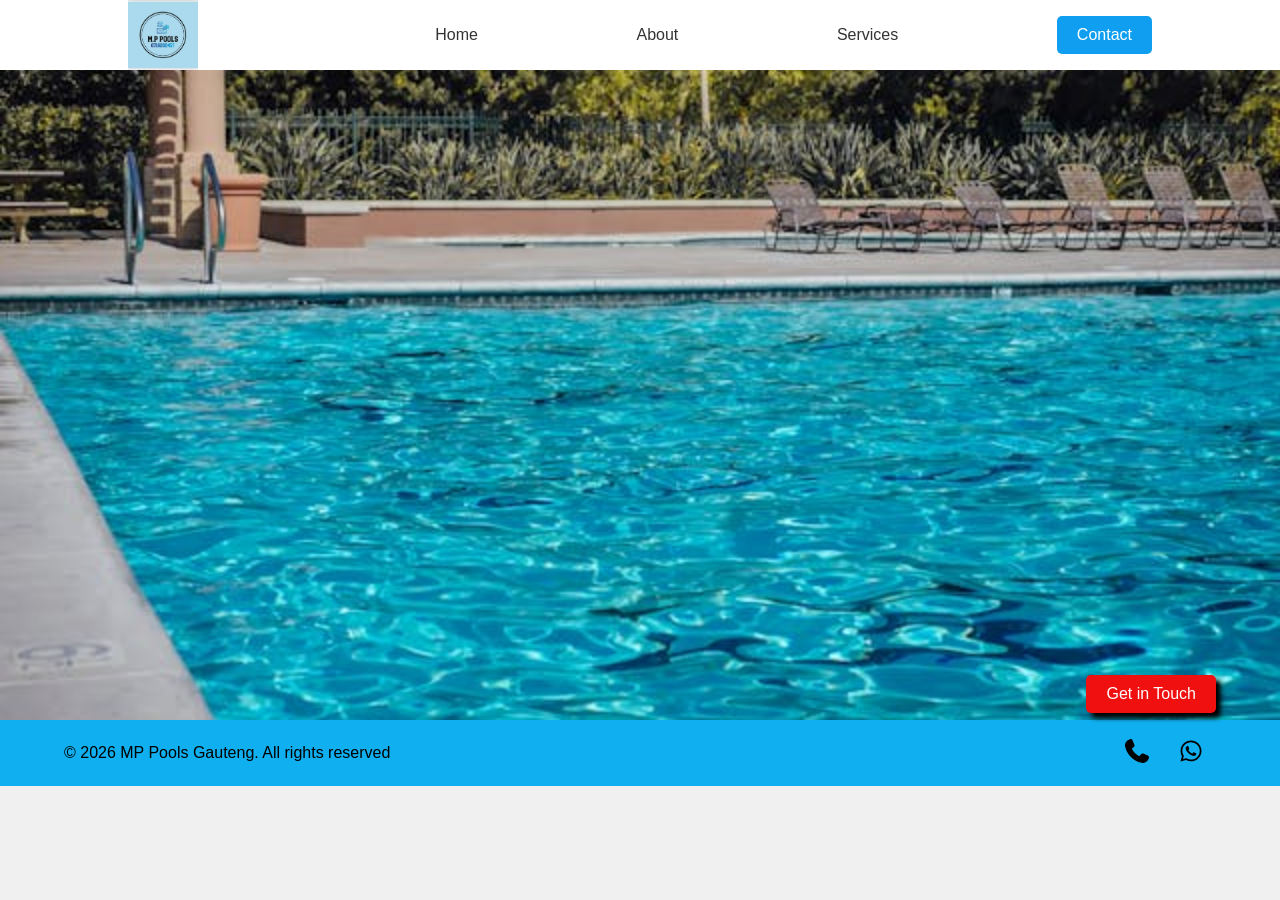
==== about.html @ 2d5c2b4c "mobile link on all pages" ====
<!DOCTYPE html>
<html lang="en">
<head>
    <meta charset="UTF-8">
    <meta name="viewport" content="width=device-width, initial-scale=1.0">
    <link rel="stylesheet" href="styles.css">
    <link rel="stylesheet" href="mobile.css">
    <title>About Us</title>
</head>
<body>
    <section class="hero">
        <nav>
            <div class="logo">
                <a href="/"><img src="images/12145278435016082086.jpg" alt=""></a>
            </div>

            <div class="mobile">
                <span></span>
                <span></span>
                <span></span>
            </div>

            <li class="nav-items">
                <a href="/">Home</a>
                <a href="about.html">About</a>
                <a href="index.html#services">Services</a>
                <a href="contact.html" class="nav-contact">Contact</a>
            </li>
        </nav>
    </section>

    <div class="floating-contact">
        <a href="contact.html">Get in Touch</a>
    </div>

    <footer>
        <p>© 2026 MP Pools Gauteng. All rights reserved</p>

        <div class="social-media">
            <a href="tel:+27718292457"><img src="images/phone-solid-full.svg" alt=""></a>
            <a href="https://wa.me/27718292457"><img src="images/whatsapp-brands-solid-full.svg" alt=""></a>
        </div>
    </footer>
   <script src="main.js"></script> 
</body>
</html>
---- styles.css ----
* {
    margin: 0;
    padding: 0;
    box-sizing: border-box;
}

body {
    font-family: 'Segoe UI', Tahoma, Geneva, Verdana, sans-serif;
    background-color: #f0f0f0;
    color: #333;
}   

.hero {
    width: 100%;
    height: 80vh;
    background: url('images/pexels-kindelmedia-8688171.jpg') no-repeat center center/cover;
    display: flex;
    flex-direction: column;
}

nav {
    display: flex;
    justify-content: space-between;
    align-items: center;
    height: 70px;
    padding-left: 10%;
    padding-right: 10%;
    background-color: rgb(255, 255, 255);
}

nav .logo {
    height: 100%;
    justify-content: center;
    background: #fff;
}

nav .logo a img {
    height: 100%;
}

nav .logo img {
    height: inherit;
}

nav .mobile {
    display: none;
    align-items: center; 
    justify-content: center;
}

.mobile span {
    display: block;
    width: 25px;
    height: 4px;
    border-radius: 5px;
    background: #333;
    margin: 5px
}

nav .nav-items {
    width: 70%;
    display: flex;
    justify-content: space-between;
    align-items: center;
}

nav a {
    text-decoration: none;
    color: #333;
}

nav a:hover {
    color: #007BFF;
}

nav  .nav-contact {
    background-color:rgb(16, 158, 240);
    padding: 10px 20px;
    border-radius: 5px;
    color: #fff;
}

nav .nav-contact:hover {
    background-color: #fff;
    color: rgb(16, 158, 240);
}

.hero h1, .hero h2 {
    text-align: center;
    color: #fff;
    padding-top: 5%;
}

.hero .hero-contact {
    display: inline-block;
    margin-top: 20px;
    padding: 10px 20px;
    background-color: rgb(240, 16, 16);;
    color:  #fff;
    text-decoration: none;
    border-radius: 5px;
    text-align: center;
    width: fit-content;
    margin-left: auto;
    margin-right: auto;
    margin-top: 50px;
}

.floating-contact {
    text-decoration: none;
    color: #fff;
    background-color:rgb(240, 16, 16);
    width: fit-content;
    padding: 10px 20px;
    border-radius: 5px;
    z-index: 1;
    transform: scale(1);
    animation: pulse 1.5s infinite;
    display: flex;
    align-items: center;
    justify-content: center;
    position: fixed;
    right: 5%;
    top: 75%;
    z-index: 500;
    box-shadow: 5px 5px 5px rgba(0, 0 , 0, 1);
}

.floating-contact a {
    text-decoration: none;
    color: #fff;
}

@keyframes pulse {
    0% {
        transform: scale(0.9);
        box-shadow: 5px 5px 5px rgba(0, 0 , 0, 0.7);
    }
    70% {
        transform: scale(1);
        box-shadow: 5px 5px 5px rgba(0, 0 , 0, 0.4);
    }
    100% {
        transform: scale(0.9);
        box-shadow: 5px 5px 5px rgba(0, 0 , 0, 0.2);
    }
}

.services {
    width: 100%;
    padding-top: 5rem;
    padding-bottom: 5rem;
}

.services h1 {
    text-align: center;
    margin-bottom: 3rem;
    color: #333;
}

.service-cards {
    width: 90%;
    display: flex;
    flex-wrap: wrap;
    margin-left: auto;
    margin-right: auto;
    justify-content: space-around;
    gap: 2rem;
}

.service-cards .card {
    width: 40%;
    border-radius: 10px;
    box-shadow: 5px 5px 5px 5px rgba(0, 0, 0, 0.3);
    display: flex;
}

.service-cards .card img {
    width: 50%;
    aspect-ratio: 1/1;
    border-radius: 10px 0 0 10px;
    object-fit: cover;
}

.service-cards .card .card-text {
    width: 50%;
    padding: 5%;
    display: flex;
    flex-direction: column;
    justify-content: center;
    align-items: center;
    color: #333;
}


.service-cards .card .card-text h3{
    text-align: center;
    text-decoration: underline;
    margin-bottom: 1rem;
}

.service-cards .card .card-text p {
    text-align: center;
}

.service-cards .card .card-text a {
    text-decoration: none;
    padding: 5px 10px;
    background-color: rgb(16, 176, 240);
    margin-top: 1rem;
    border-radius: 2px;
    box-shadow: 2px 2px 2px 2px rgba(0, 0 , 0, 0.3);
    color: #fff;
    position: relative;
    overflow: hidden;
    z-index: 1;
}

.service-cards .card .card-text a::before {
    content: "See more";
    position: absolute;
    text-align: center;
    padding-top: 5px;
    top: 0;
    left: -100%;
    width: 100%;
    height: 100%;
    background-color: rgb(42, 43, 42);
    color: #fff;
    transition: left 0.5s ease;
    z-index: 10;
}

.service-cards .card .card-text a:hover::before {
    left: 0;
}

footer {
    background-color: rgb(16, 176, 240);
    color: #000;
    text-align: center;
    padding: 1rem 0;
    display: flex;
    align-items: center;
    justify-content: space-between;
    padding-left: 5%;
    padding-right: 5%;
}

footer p {
    margin: 0;
}

footer .social-media a {
    margin: 0 10px;
    text-decoration: none;
}

footer .social-media img {
    width: 30px;
    height: 30px;
    object-fit: contain;
}
footer .social-media a:hover {
    transform: scale(1.1);
    transition: transform 0.3s ease-in-out;
}
---- mobile.css ----
@media (max-width: 800px) {
    nav .mobile {
        display: block;
        cursor: pointer;
        z-index: 1000;
    }

    nav .nav-items {
        display: none;
    }

    nav .nav-items.active {
        animation-duration: 1s;
        animation-name: slideIn;
        animation-timing-function: ease-in-out;

        animation-fill-mode: forwards;

        display: flex;
        flex-direction: column;
        z-index: 1000;
        margin-top: 70px;
        height: 80vh;
        width: 100%;
        background: rgb(16, 176, 240);
        align-items: center;
        justify-content: space-around;
        position: absolute;
        top: 0;
        right: 0;
    }

    @keyframes slideIn {
        from {
            transform: translateX(-100vw);
            opacity: 0;
        }
        to {
            transform: translateX(0);
            opacity: 0.98;
        }
    }

    .service-cards .card {
        width: 100%;
    }

    .main .cleaning-cards .cleaning-card {
        width: 100%;
    }
}

.main .process {
    width: 85%;
    margin-left: auto;
    margin-right: auto;
}

.main .pump-card, .main .leak-card {
    width: 80%;
}
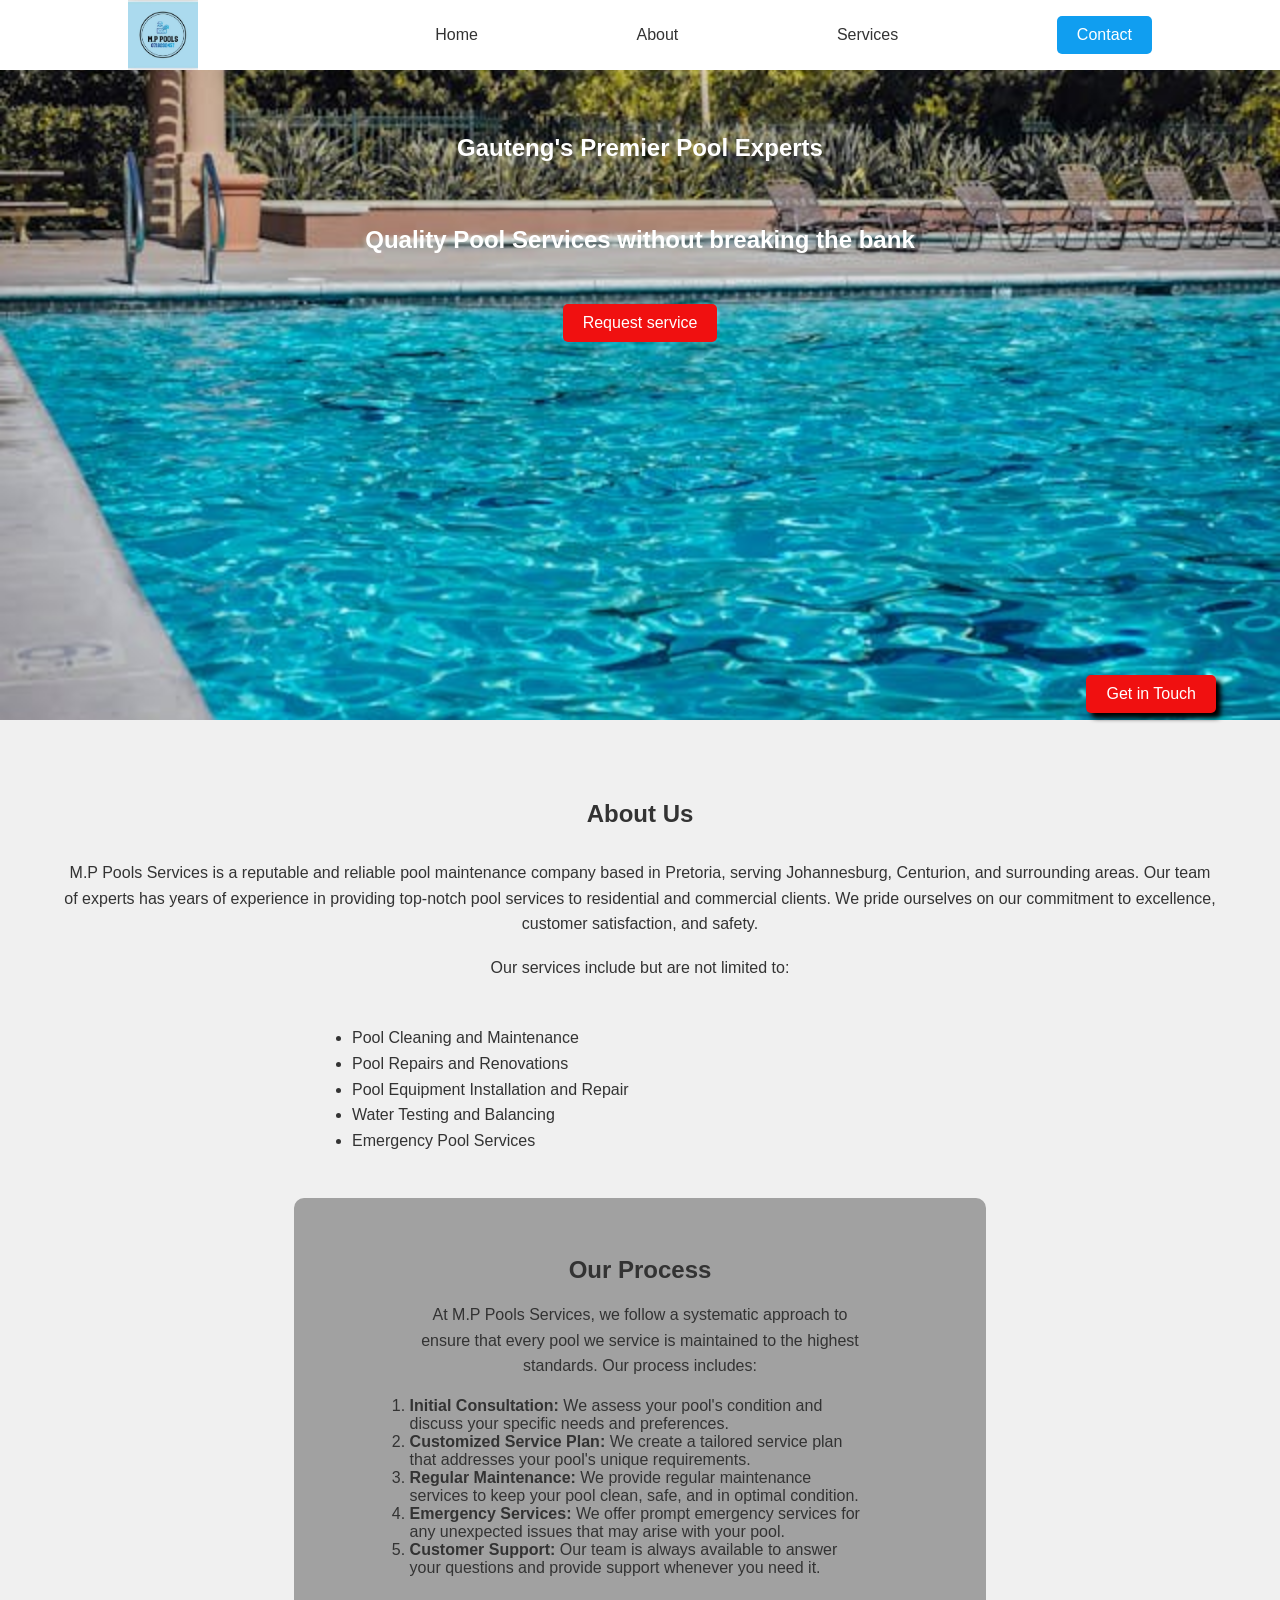
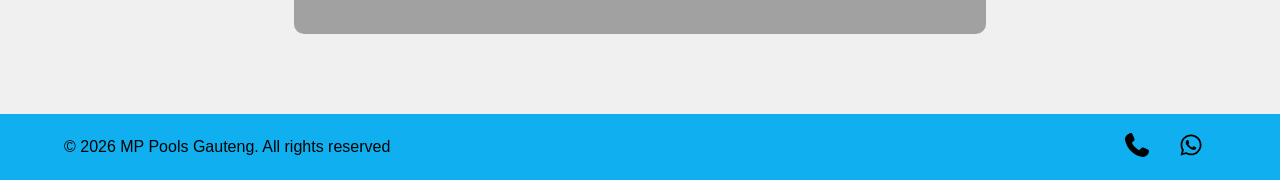
==== commit c2b4cf3a: "about page" ====
--- a/about.html
+++ b/about.html
@@ -5,6 +5,8 @@
     <meta name="viewport" content="width=device-width, initial-scale=1.0">
     <link rel="stylesheet" href="styles.css">
     <link rel="stylesheet" href="mobile.css">
+    <link rel="stylesheet" href="about.css">
+    <link rel="icon" href="images/12145278435016082086.jpg">
     <title>About Us</title>
 </head>
 <body>
@@ -27,11 +29,57 @@
                 <a href="contact.html" class="nav-contact">Contact</a>
             </li>
         </nav>
+
+        <h1>Gauteng's Premier Pool Experts</h1>
+        <h2>Quality Pool Services without breaking the bank</h2>
+
+        <a href="contact.html" class="hero-contact">Request service</a>
     </section>
 
     <div class="floating-contact">
         <a href="contact.html">Get in Touch</a>
     </div>
+
+    <section class="main">
+        <h1>About Us</h1>
+
+        <p>
+            M.P Pools Services is a reputable and reliable pool 
+            maintenance company based in Pretoria, serving Johannesburg, 
+            Centurion, and surrounding areas. Our team of experts has 
+            years of experience in providing top-notch pool services to 
+            residential and commercial clients. We pride ourselves on our 
+            commitment to excellence, customer satisfaction, and safety.
+        </p>
+        
+        <br/>
+
+        <p>
+            Our services include but are not limited to:
+        </p>
+        <ul>
+            <li>Pool Cleaning and Maintenance</li>
+            <li>Pool Repairs and Renovations</li>
+            <li>Pool Equipment Installation and Repair</li>
+            <li>Water Testing and Balancing</li>
+            <li>Emergency Pool Services</li>
+        </ul>
+
+        <div class="process">
+            <h2>Our Process</h2>
+            <p>
+                At M.P Pools Services, we follow a systematic approach to ensure that every pool we service is maintained to the highest standards. Our process includes:
+            </p>
+            <br/>
+            <ol>
+                <li><strong>Initial Consultation:</strong> We assess your pool's condition and discuss your specific needs and preferences.</li>
+                <li><strong>Customized Service Plan:</strong> We create a tailored service plan that addresses your pool's unique requirements.</li>
+                <li><strong>Regular Maintenance:</strong> We provide regular maintenance services to keep your pool clean, safe, and in optimal condition.</li>
+                <li><strong>Emergency Services:</strong> We offer prompt emergency services for any unexpected issues that may arise with your pool.</li>
+                <li><strong>Customer Support:</strong> Our team is always available to answer your questions and provide support whenever you need it.</li>
+            </ol>
+        </div>
+    </section>
 
     <footer>
         <p>© 2026 MP Pools Gauteng. All rights reserved</p>
--- a/about.css
+++ b/about.css
@@ -0,0 +1,48 @@
+.main {
+    width: 100%; 
+    padding-left: 5%;
+    padding-right: 5%;
+    padding-top: 5rem;
+    color: #333;
+    padding-bottom: 5rem;
+}
+
+.main h1 {
+    text-align: center;
+    padding-bottom: 2rem;
+}
+
+.main p {
+    line-height: 1.6;
+    text-align: center;
+}
+
+.main ul {
+    margin-left: 25%;
+    padding-top: 5vh;
+    padding-bottom: 5vh;
+}
+
+.main ul li {
+    line-height: 1.6;
+}
+
+.main .process {
+    width: 60%;
+    margin-left: auto;
+    margin-right: auto;
+    background: #a1a1a1;
+    opacity: 1;
+    padding: 5% 10%;
+    border-radius: 10px;
+}
+
+.main .process h2 {
+    padding-bottom: 2vh;
+    text-align: center;
+}
+
+.main .process p {
+    line-height: 1.6;
+    text-align: center;
+}
